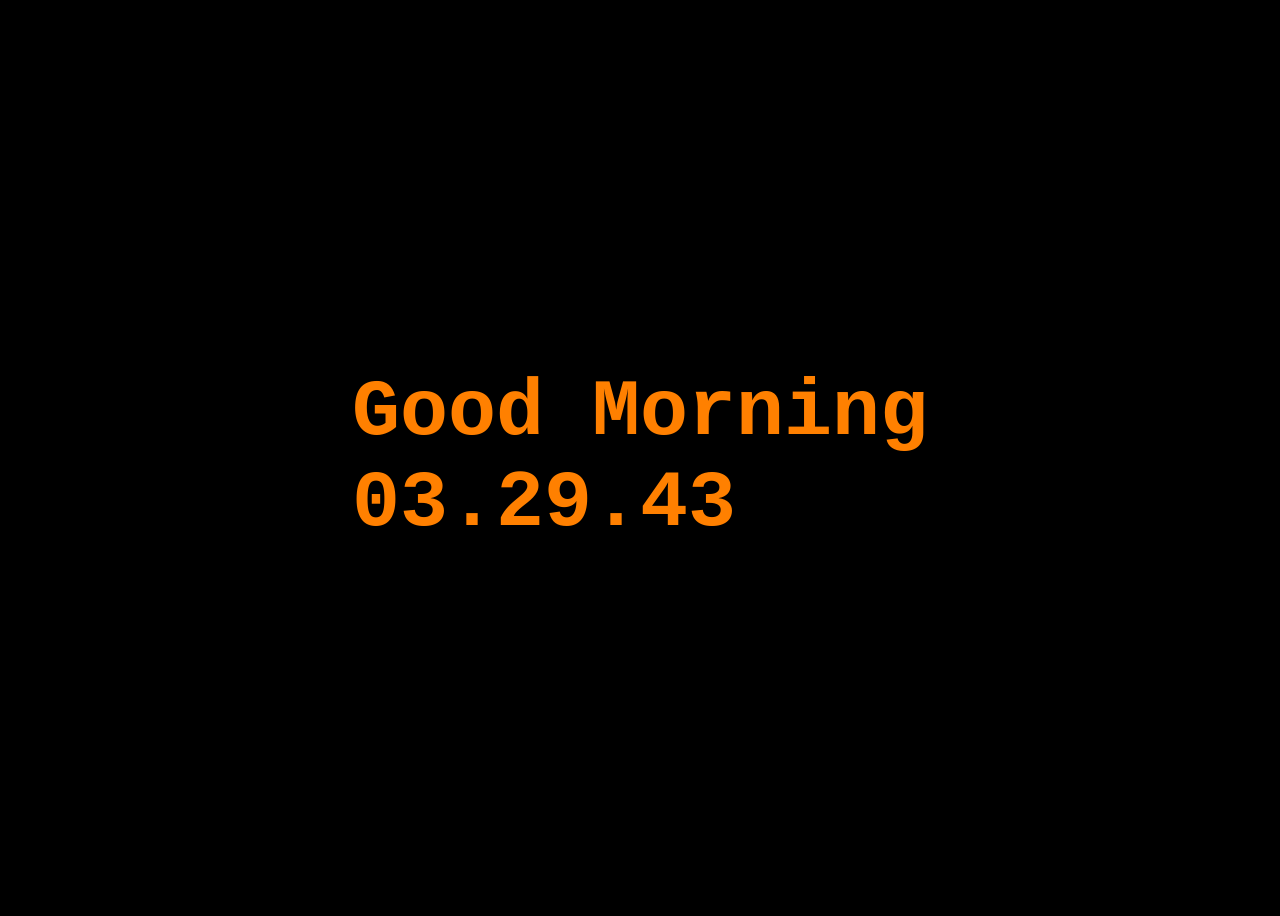
==== index.html @ 0fc374af "Rename clockproject.html to index.html" ====
<!DOCTYPE html>
<html lang="en">
<head>
    <meta charset="UTF-8">
    <meta name="viewport" content="width=device-width, initial-scale=1.0">
    <title>Digital Clock</title>
    <link rel="stylesheet" href="clock.css">
</head>
<body>
    <h1 id="Clock">

    </h1>
        <script src="clock.js"></script>
        
</body>
</html>
---- clock.css ----
body{
    background: black;
    display: flex;
    justify-content: center;
    align-items: center;
    height: 100vh;
}

#Clock{
    color: rgb(255, 128, 0);
    font-size: 80px;
    font-family: monospace;
}
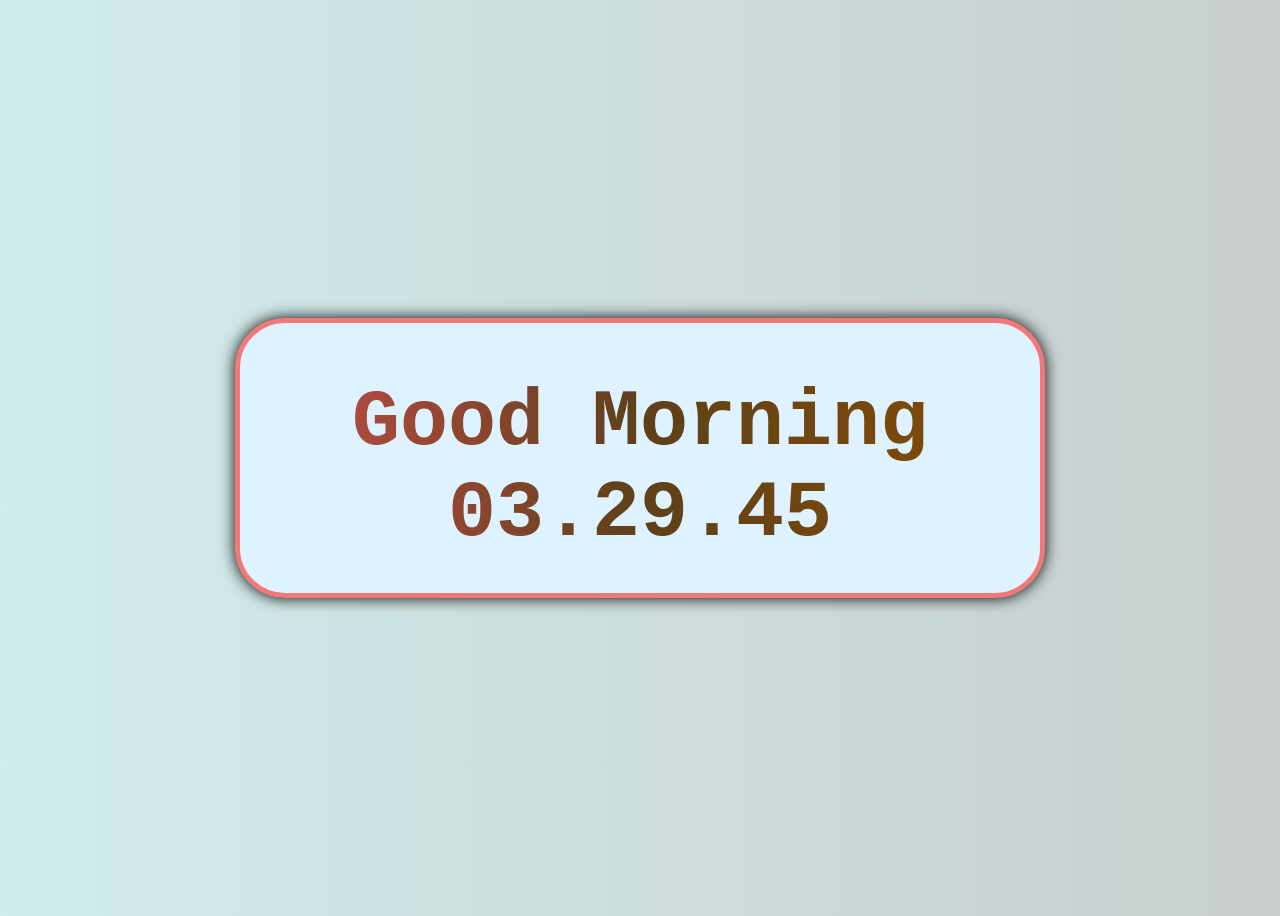
==== commit fe0cfa96: "Update index.html" ====
--- a/index.html
+++ b/index.html
@@ -7,9 +7,12 @@
     <link rel="stylesheet" href="clock.css">
 </head>
 <body>
+    <div>
+        
     <h1 id="Clock">
+    </h1>
 
-    </h1>
+    </div>
         <script src="clock.js"></script>
         
 </body>
--- a/clock.css
+++ b/clock.css
@@ -1,10 +1,21 @@
 body{
-    background: black;
+    background: linear-gradient( 90deg, rgb(208, 236, 236), rgba(139, 45, 45, 0.667));
     display: flex;
     justify-content: center;
     align-items: center;
     height: 100vh;
+     animation: ng ease 10s infinite;
+            background-size: 400% 400%;
+            
 }
+@keyframes ng{
+            0%{
+                background-position: 0% 50%;
+            }
+            50%{background-position: 100% 50%;}
+            100%{
+                background-position: 0% 50%;
+            }}
 
 #Clock{
     color: rgb(255, 128, 0);
@@ -12,3 +23,21 @@
     font-family: monospace;
 }
 
+h1{
+            background: linear-gradient(90deg, rgb(203, 77, 77), rgba(185, 129, 51, 0.5), rgba(196, 110, 5, 0.696));
+            -webkit-background-clip: text;
+
+              -webkit-text-fill-color: transparent;
+              text-align: center;
+              background-color: black;
+        }
+
+        div{
+            background-color: black;
+           height: 270px;
+           width: 800px;
+           border-radius: 50px;
+           box-shadow: 0 0 15px;
+           background-color: rgb(222, 242, 255);
+            border: 5px solid rgb(241, 121, 121);
+        }
